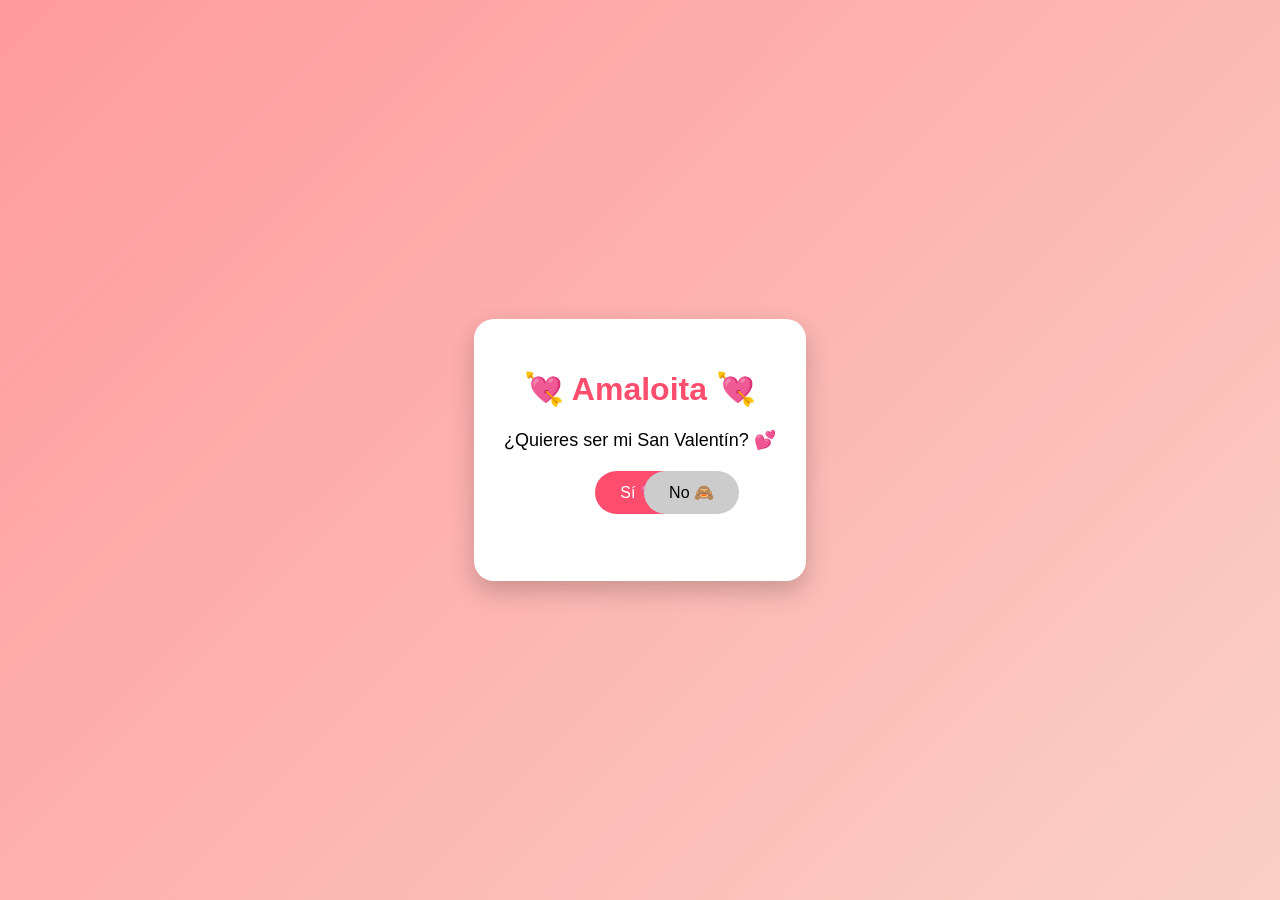
==== index.html @ 6225df40 "Primer commit 💖" ====
<!DOCTYPE html>
<html lang="es">
<head>
    <meta charset="UTF-8">
    <title>Para Amaloita 💖</title>
    <link rel="stylesheet" href="style.css">
</head>
<body>

<div class="container">
    <h1>💘 Amaloita 💘</h1>
    <p>¿Quieres ser mi San Valentín? 💕</p>

    <div class="buttons">
        <button id="yes">Sí 💖</button>
        <button id="no">No 🙈</button>
    </div>
</div>

<script src="script.js"></script>
</body>
</html>
---- style.css ----
/* GENERAL */
body {
    margin: 0;
    height: 100vh;
    background: linear-gradient(135deg, #ff9a9e, #fad0c4);
    display: flex;
    justify-content: center;
    align-items: center;
    font-family: Arial, sans-serif;
    overflow: hidden;
}

/* CAJA PRINCIPAL */
.container {
    background: white;
    padding: 30px;
    border-radius: 20px;
    text-align: center;
    box-shadow: 0 10px 25px rgba(0,0,0,0.2);
    position: relative;
    z-index: 1;
}

h1 {
    color: #ff4d6d;
}

p {
    font-size: 18px;
}

/* BOTONES */
.buttons {
    margin-top: 20px;
    position: relative;
    height: 80px;
}

button {
    padding: 12px 25px;
    font-size: 16px;
    border: none;
    border-radius: 30px;
    cursor: pointer;
    transition: all 0.3s ease;
}

#yes {
    background-color: #ff4d6d;
    color: white;
}

#no {
    background-color: #ccc;
    position: absolute;
    left: 140px;
}

/* CORAZONES */
.hearts {
    position: fixed;
    top: 0;
    left: 0;
    width: 100%;
    height: 100%;
    pointer-events: none;
    overflow: hidden;
    z-index: 0;
}

.heart {
    position: absolute;
    top: -10vh;
    animation-name: fall;
    animation-timing-function: linear;
    animation-fill-mode: forwards;
}

@keyframes fall {
    to {
        transform: translateY(110vh) translateX(60px);
        opacity: 0;
    }
}
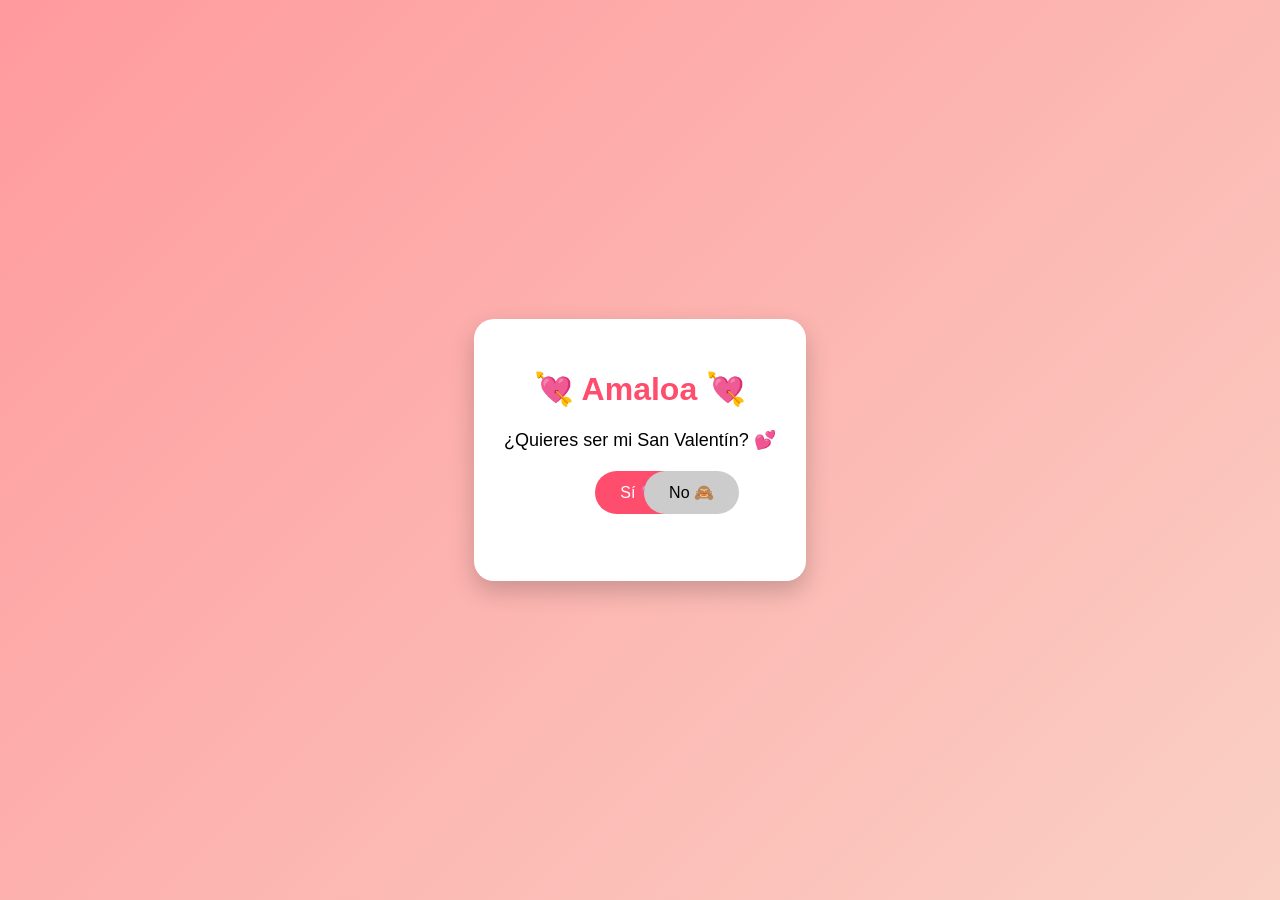
==== commit 4fd1cc2e: "Update index.html" ====
--- a/index.html
+++ b/index.html
@@ -8,7 +8,7 @@
 <body>
 
 <div class="container">
-    <h1>💘 Amaloita 💘</h1>
+    <h1>💘 Amaloa 💘</h1>
     <p>¿Quieres ser mi San Valentín? 💕</p>
 
     <div class="buttons">
@@ -20,3 +20,4 @@
 <script src="script.js"></script>
 </body>
 </html>
+
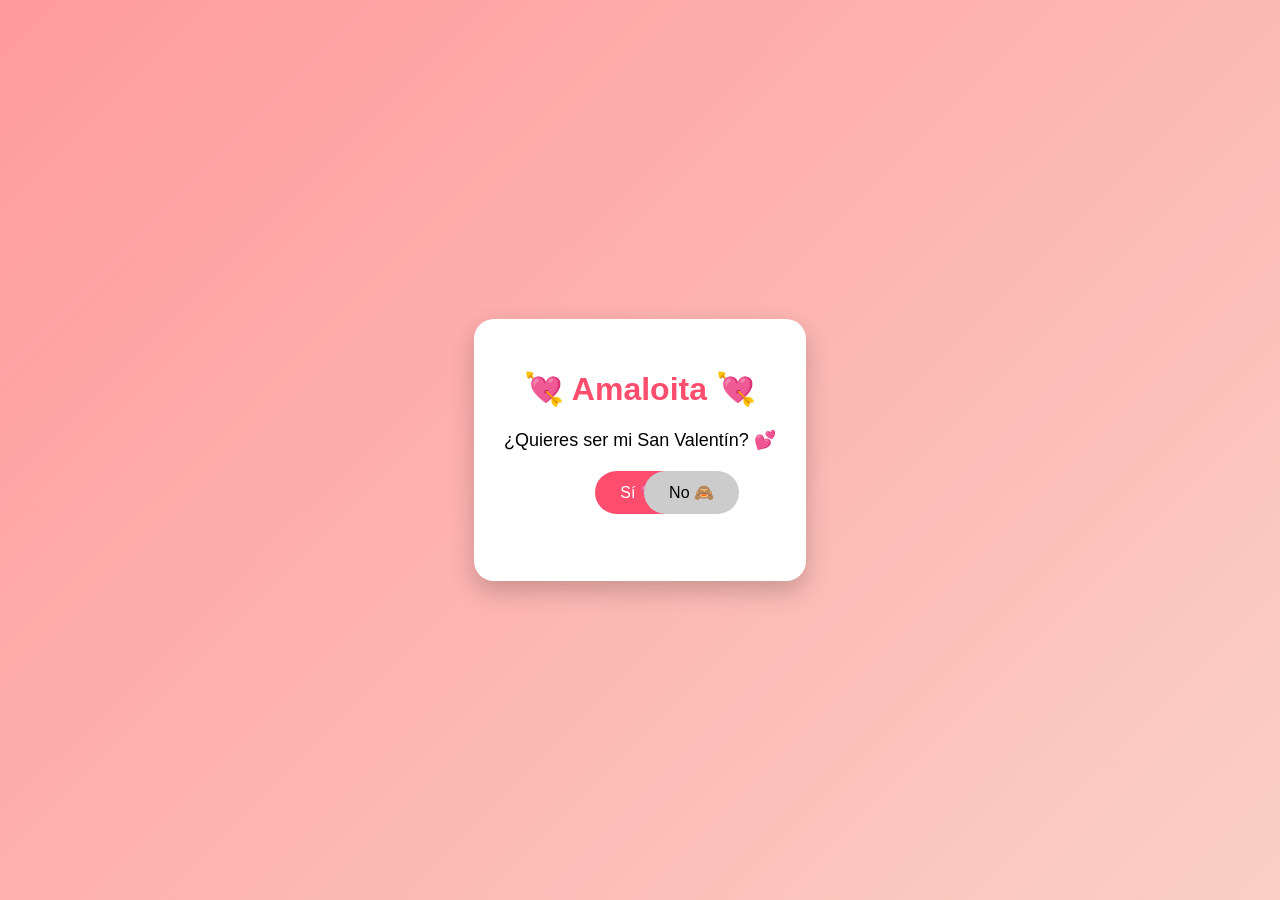
==== commit e9bf1dfb: "Update index.html" ====
--- a/index.html
+++ b/index.html
@@ -8,7 +8,7 @@
 <body>
 
 <div class="container">
-    <h1>💘 Amaloa 💘</h1>
+    <h1>💘 Amaloita 💘</h1>
     <p>¿Quieres ser mi San Valentín? 💕</p>
 
     <div class="buttons">
@@ -21,3 +21,4 @@
 </body>
 </html>
 
+
